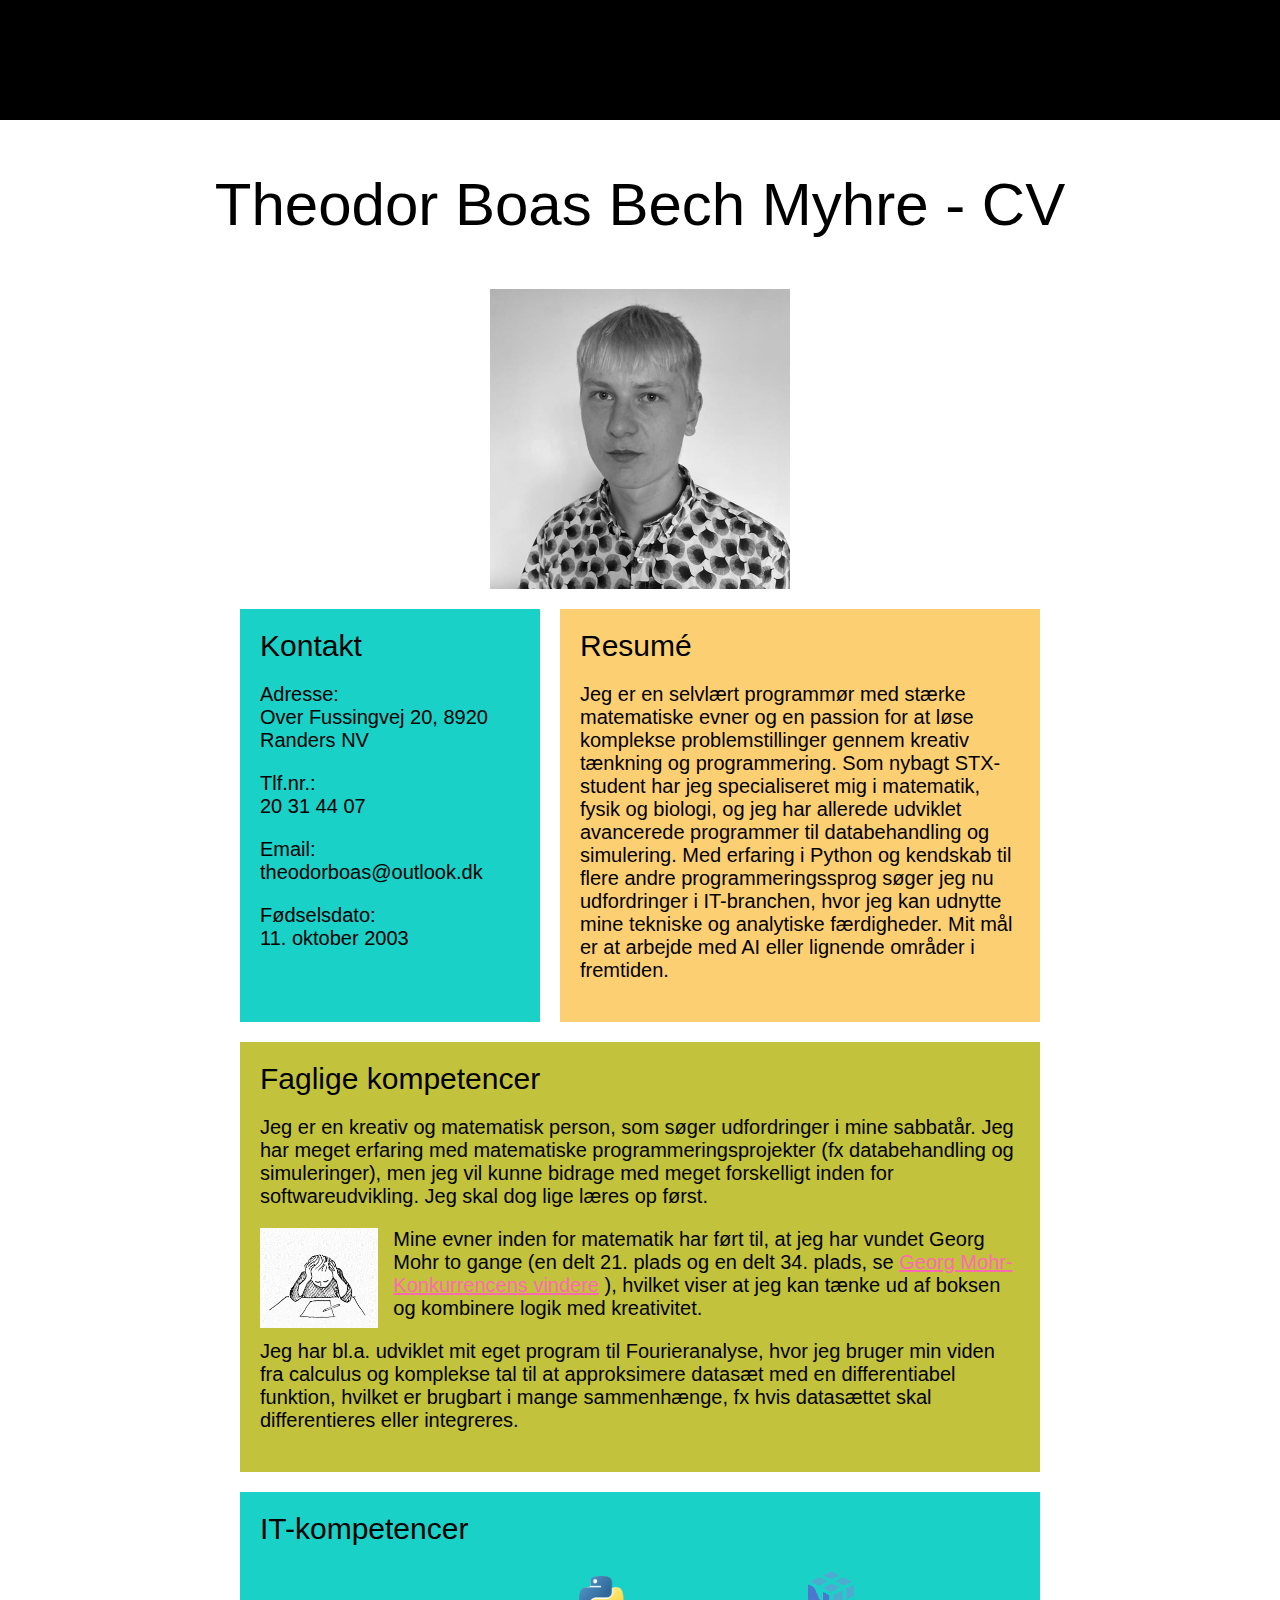
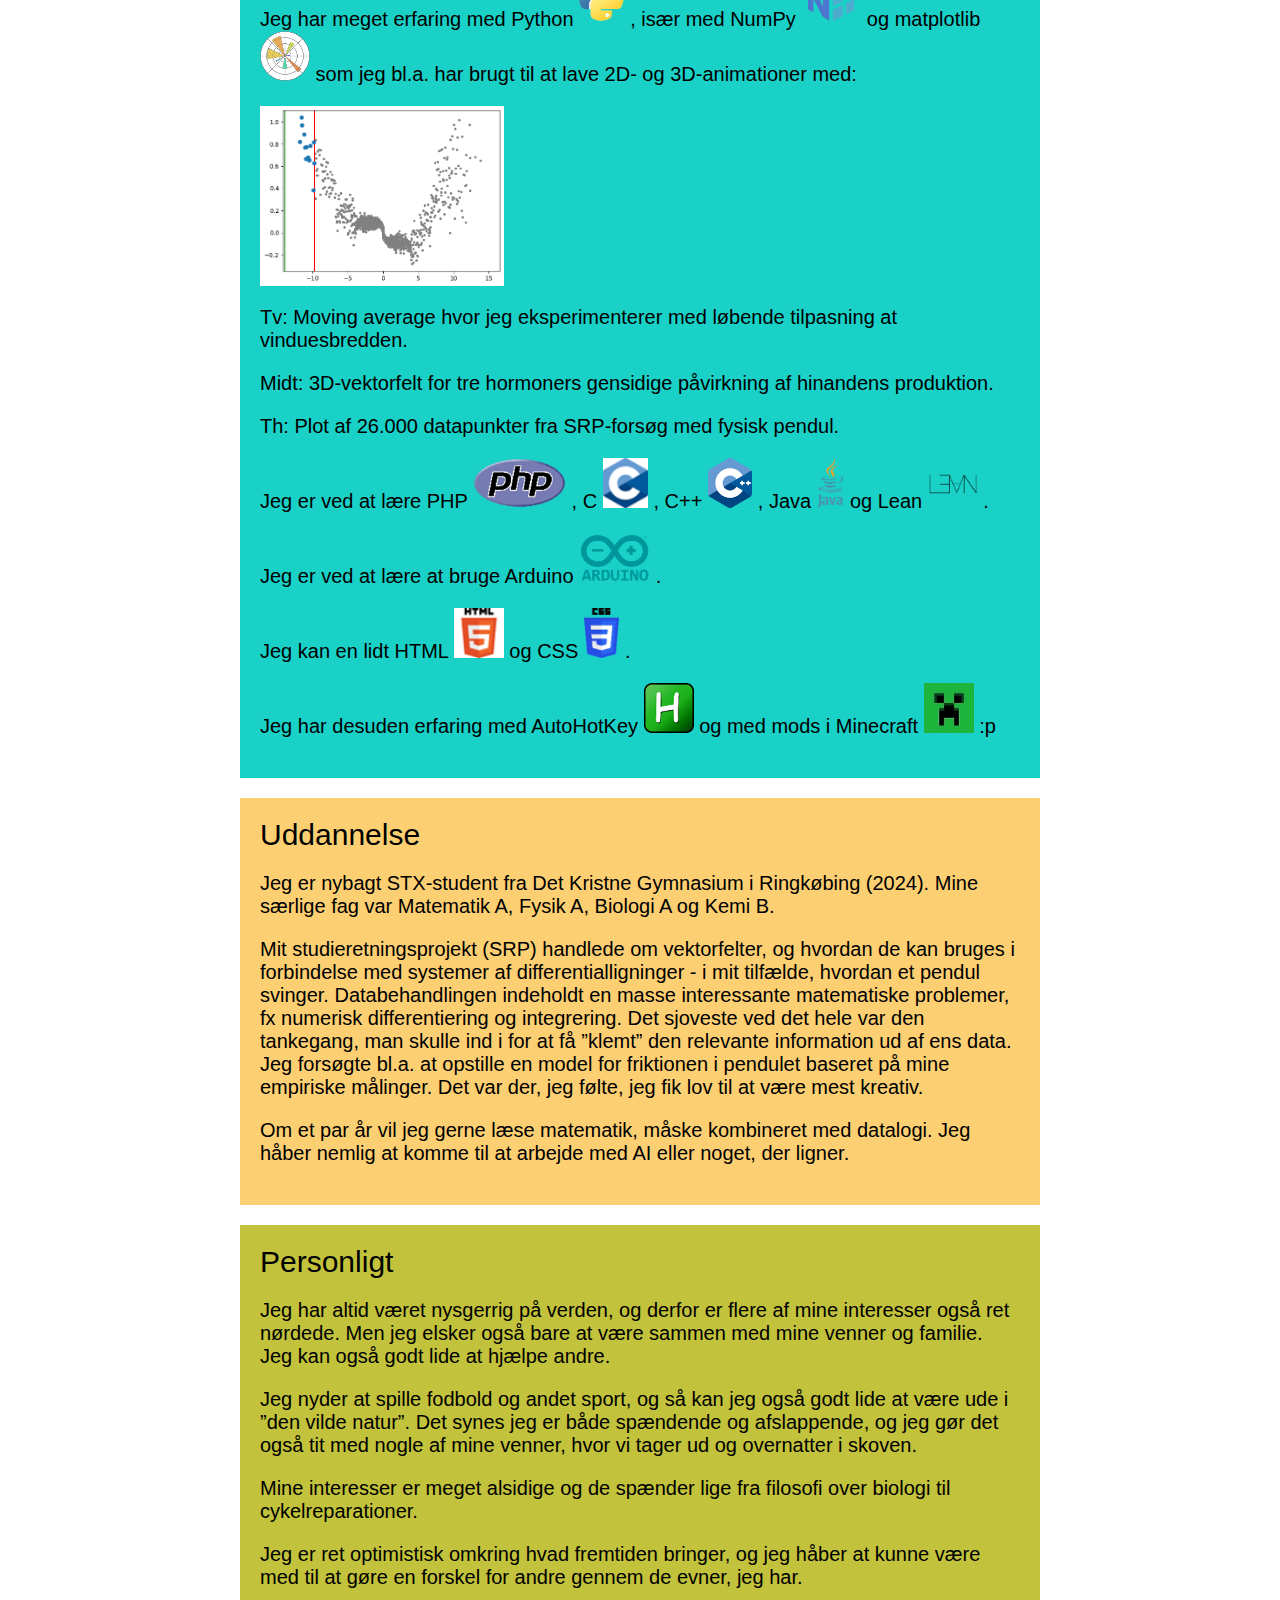
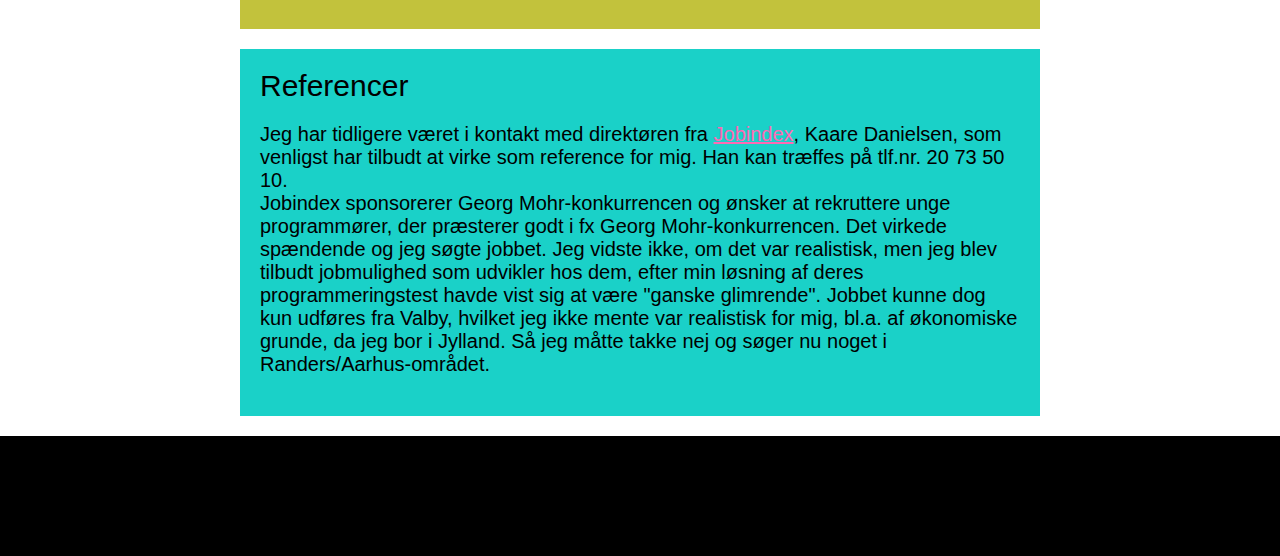
==== index.html @ 80f3df77 "Update index.html" ====
<!DOCTYPE html>
<html>
<head>
    <meta charset="UTF-8">
    <meta name="viewport" content="width=device-width, initial-scale=1.0">
    <title>Boss' hjemmmeside</title>
    <link rel="stylesheet" href="css/reset.css">
    <link rel="stylesheet" href="css/main.css">
</head>

<body>
    <header class="header-main"></header>

    <h1>Theodor Boas Bech Myhre - CV</h1>

    <div class="portraet-container">
        <img class="portraet" src="img/mig.jpg" alt="">
    </div>

    <div class="main-content">
        <div class="left-column">
            <h2>Kontakt</h2>
            <p>Adresse: <br> Over Fussingvej 20, 8920 Randers NV</p>
            <p>Tlf.nr.: <br> 20 31 44 07 </p>
            <p>Email: <br> theodorboas@outlook.dk</p>
            <p>Fødselsdato: <br> 11. oktober 2003</p>
        </div>

        <div class="right-column">
            <h2>Resumé</h2>
            <p>
                Jeg er en selvlært programmør med stærke matematiske evner
                og en passion for at løse komplekse problemstillinger 
                gennem kreativ tænkning og programmering. Som nybagt 
                STX-student har jeg specialiseret mig i matematik, fysik
                og biologi, og jeg har allerede udviklet avancerede
                programmer til databehandling og simulering. Med erfaring
                i Python og kendskab til flere andre programmeringssprog 
                søger jeg nu udfordringer i IT-branchen, hvor jeg kan
                udnytte mine tekniske og analytiske færdigheder. Mit mål 
                er at arbejde med AI eller lignende områder i fremtiden.
            </p>
            <!-- <div class="image"></div>
            <img class="moving-average" src="img/snitkurve ved thetas nul GIF.gif" alt=""> -->
        </div>

    </div>
    
    <div class="faglighed">
        <h2>Faglige kompetencer</h2>
        <p>
            Jeg er en kreativ og matematisk person, som søger udfordringer 
            i mine sabbatår. Jeg har meget erfaring med matematiske 
            programmeringsprojekter (fx databehandling og simuleringer), 
            men jeg vil kunne bidrage med meget forskelligt inden for
            softwareudvikling. Jeg skal dog lige læres op først.
        </p>
        <p>
            <img src="img/georgsmor.png" alt="" style="float: left; margin-right: 15px; width: auto; height: 100px;">
            Mine evner inden for matematik har ført til, at jeg har vundet Georg Mohr 
            to gange (en delt 21. plads og en delt 34. plads, se 
            <a target="_blank" href="https://www.georgmohr.dk/gmvindere/">Georg Mohr-Konkurrencens vindere</a>
            ), hvilket viser at jeg kan tænke ud af boksen og kombinere logik med 
            kreativitet.
        </p>
        <p>Jeg har bl.a. udviklet mit eget program til Fourieranalyse, hvor jeg 
            bruger min viden fra calculus og komplekse tal til at approksimere datasæt 
            med en differentiabel funktion, hvilket er brugbart i mange sammenhænge, 
            fx hvis datasættet skal differentieres eller integreres.
        </p>
    </div>
    
    <div class="IT">
        <h2>IT-kompetencer</h2>
        <p>
            Jeg har meget erfaring med Python
            <img src="img/python.png" alt="" style="height: 50px;">
            , især med NumPy
            <img src="img/numpy.png" alt="" style="height: 60px;">
            og matplotlib 
            <img src="img/matplotlib.png" alt="" style="height: 50px;">
            som jeg bl.a. har brugt til at lave 2D- og 3D-animationer med:
        </p>
        <div class="animations">
            <img class="moving-average" src="img/snitkurve ved thetas nul GIF.gif" alt="" style="height: 180px;">
            <img class="vektorfelt" src="img/vektorfelt.gif" alt="" style="height: 180px;">
            <img class="datapunkterSRP" src="img/datapunkterSRP.gif" alt="" style="height: 180px;">
        </div>
        <p>Tv: Moving average hvor jeg eksperimenterer med løbende tilpasning at vinduesbredden.</p>
        <p>Midt: 3D-vektorfelt for tre hormoners gensidige påvirkning af hinandens produktion.</p>
        <p>Th: Plot af 26.000 datapunkter fra SRP-forsøg med fysisk pendul.</p>

        <p>
            Jeg er ved at lære PHP 
            <img src="img/php.png" alt="" style="height: 50px;">
            , C  
            <img src="img/c.png" alt="" style="height: 50px;">
            , C++ 
            <img src="img/c++.png" alt="" style="height: 50px;">
            , Java  
            <img src="img/java.png" alt="" style="height: 50px;">
            og Lean 
            <img src="img/lean.png" alt="" style="height: 50px;">
            .
        </p>
        <p>
            Jeg er ved at lære at bruge Arduino  
            <img src="img/arduino.png" alt="" style="height: 50px;">
            .
        </p>
        <p>
            Jeg kan en lidt HTML 
            <img src="img/html5.png" alt="" style="height: 50px;">
            og CSS 
            <img src="img/css-img.png" alt="" style="height: 50px;">
            .
        </p>
        <p>
            Jeg har desuden erfaring med AutoHotKey   
            <img src="img/autohotkey.png" alt="" style="height: 50px;">
            og med mods i Minecraft 
            <img src="img/minecraft.jpg" alt="" style="height: 50px;">
            :p  
        </p>
    </div>

    <div class="uddannelse">
        <h2>Uddannelse</h2>
        <p>
            Jeg er nybagt STX-student fra Det Kristne Gymnasium i Ringkøbing (2024). Mine særlige fag var Matematik A, Fysik A, Biologi A og Kemi B.
        </p>
        <p>
            Mit studieretningsprojekt (SRP) handlede om vektorfelter,
            og hvordan de kan bruges i forbindelse med systemer af 
            differentialligninger - i mit tilfælde, hvordan et 
            pendul svinger. Databehandlingen indeholdt en masse 
            interessante matematiske problemer, fx numerisk
            differentiering og integrering. Det sjoveste ved det hele
            var den tankegang, man skulle ind i for at få ”klemt” den
            relevante information ud af ens data. Jeg forsøgte bl.a. 
            at opstille en model for friktionen i pendulet baseret på
            mine empiriske målinger. Det var der, jeg følte, jeg fik 
            lov til at være mest kreativ.
        </p>
        <p>
            Om et par år vil jeg gerne læse matematik, måske 
            kombineret med datalogi. Jeg håber nemlig at komme 
            til at arbejde med AI eller noget, der ligner.            
        </p>
    </div>

    <div class="personligt">
        <h2>Personligt</h2>
        <p>
            Jeg har altid været nysgerrig på verden, og derfor er flere af mine 
            interesser også ret nørdede. Men jeg elsker også bare at være sammen 
            med mine venner og familie. Jeg kan også godt lide at hjælpe andre.
        </p>
        <p>
            Jeg nyder at spille fodbold og andet sport, og så kan 
            jeg også godt lide at være ude i ”den vilde natur”. Det 
            synes jeg er både spændende og afslappende, og jeg gør det også tit 
            med nogle af mine venner, hvor vi tager ud og overnatter i skoven.
        </p>
        <p>
            Mine interesser er meget alsidige og de spænder lige fra filosofi over 
            biologi til cykelreparationer.
        </p>
        <p>
            Jeg er ret optimistisk omkring hvad fremtiden bringer, og jeg håber 
            at kunne være med til at gøre en forskel for andre gennem de evner, jeg har.
        </p>
    </div>

    <div class="referencer">
    <h2>Referencer</h2>
    <p>
        Jeg har tidligere været i kontakt med
        direktøren fra
        <a target="_blank" href="https://www.jobindex.dk/">Jobindex</a>,
        Kaare Danielsen, som venligst har tilbudt
        at virke som reference for mig. Han kan 
        træffes på tlf.nr. 20 73 50 10.
        <br>
        Jobindex sponsorerer Georg Mohr-konkurrencen
        og ønsker at rekruttere unge programmører,
        der præsterer godt i fx Georg Mohr-konkurrencen. 
        Det virkede spændende og jeg søgte jobbet. 
        Jeg vidste ikke, om det var realistisk, men jeg
        blev tilbudt jobmulighed som udvikler hos dem,
        efter min løsning af deres programmeringstest
        havde vist sig at være "ganske glimrende".
        Jobbet kunne dog kun udføres fra Valby, hvilket
        jeg ikke mente var realistisk for mig, bl.a. af
        økonomiske grunde, da jeg bor i Jylland.
        Så jeg måtte takke nej og søger nu noget i 
        Randers/Aarhus-området.
    </p>


</div>
    
<div class="footer">Footer content</div>
    
</body>
</html>
---- css/main.css ----
@media (max-width: 768px) {
    .main-content {
        flex-direction: column;
        margin: 20px;
    }

    .left-column, .right-column {
        max-width: 100%;
    }

    .image-container {
        margin: 0 auto 20px;
    }
}

h1 {
    font-size: 60px;
    font-family: Arial, Helvetica, sans-serif;
    /* margin-left: 20px; */
    margin-top: 50px;
    margin-bottom: 50px;
    text-align: center;
}

h2 {
    font-size: 30px;
    font-family: Arial, Helvetica, sans-serif;
    margin-bottom: 20px;
}

p {
    font-size: 20px;
    font-family: Arial, Helvetica, sans-serif;
    margin-bottom: 20px;
}

a {
    color: hotpink;
    text-decoration: underline;
    cursor: crosshair;
  }

.header-main {
    width: 100%;
    height: 120px;
    background-color: black;
    display: flex;
    flex-direction: row;
    flex-wrap: wrap;
    justify-content: space-between; /*space-evenly, flex-start, center*/
    align-content: normal; /*flex-end, stretch*/
    align-items: flex-end;
    /* gap: 50px 40px; */
}

.header-main div {
    height: 30px;
}

.header-main .div-1 {
    /* width: 400px; */
    background-color:blue;
    order: 1;
    /* flex-shrink: 1; */
    flex: 1 0 100px;
    align-self: flex-start;
    /* flex-basis: 500px; */
    /* flex-grow: 1; */
}
.header-main .div-2 {
    /* width: 200px; */
    background-color:rgb(8, 182, 60);
    order: 2;
    flex: 1 0 100px;
    /* flex-basis: 100px; */
    /* flex-shrink: 1; */
    /* flex-grow: 1; */
    /* flex-basis: auto; */
    /* padding: 10px; */
    /* flex-grow: 2; */
}

.header-main .div-3 {
    /* width: 100px; */
    order: 3;
    background-color:rgb(231, 143, 28);
    flex: 0 0 100px;
    /* flex-basis: 100px; */
    /* flex-grow: 2; */
}

.portraet-container {
    display: flex;
    justify-content: center;
    margin-bottom: 20px;
}

.portraet {
    width: 300px;
    /* margin-left: 100px; */
    /* margin-bottom: 20px; */
    filter: grayscale(100%);
    transition: filter 0.3s ease; /* Smooth transition */
    
}

.portraet:hover {
    filter: grayscale(0%);
}

.main-content {
    display: flex;
    justify-content: space-between;
    gap: 20px;
    max-width: 800px;
    margin: 20px auto;
}

.left-column, .right-column {
    flex: 1;
    padding: 20px;
}

.left-column {
    max-width: 300px;
    background-color: rgb(26, 209, 200);
}

.right-column {
    max-width: 800px;
    background-color: #fdcf73;

}

.faglighed {
    max-width: 800px;
    margin: 20px auto;
    padding: 20px;
    background-color: rgb(194, 194, 60);
}


.IT {
    max-width: 800px;
    margin: 20px auto;
    padding: 20px;
    background-color: rgb(26, 209, 200);   
}

.IT .animations {
    display: flex;
    justify-content: space-between;
    margin-bottom: 20px;
    /* align-items: stretch; */
    /* gap: 20px; */
    /* max-width: 800px; */
    /* margin: 20px auto; */
}

.uddannelse {
    max-width: 800px;
    margin: 20px auto;
    padding: 20px;
    background-color: #fdcf73;
}

.personligt {
    max-width: 800px;
    margin: 20px auto;
    padding: 20px;
    background-color: rgb(194, 194, 60);
}


.referencer {
    max-width: 800px;
    margin: 20px auto;
    padding: 20px;
    background-color: rgb(26, 209, 200);
}

.footer { 
    height: 120px;
    background-color: black;
    bottom: 0; 
    left: 0; 
    z-index: 10;
}


.image {
    width: 300px;
    height: 1000px;
    background-image: url(../img/forside.png);
    background-size: cover;
    background-repeat: repeat-x;
    border: blue solid 10px;
    background-position: center;
    margin-bottom: 100px;
    margin-left: 150px;
}   





#se-her {
    color: orangered;
}

#scroll-down-to-this {
    color: rgb(66, 66, 66);
}

body div .abe {
    color: green;
    font-size: 40px;
    font-family: Arial, Helvetica, sans-serif;
    font-weight: 100;
    font-style: italic;
    text-align: left;
    text-decoration: underline;
    text-transform: none;
    line-height: 60px;
    word-spacing: 10px;
    width: 800px;
    height: 500px;
    background-color: rgb(188, 190, 30);
    float: left;
}

.test-div {
    width: 250px;
    height: 200px;
    background-color: blueviolet;
    margin-top: 200px;
    z-index: 28;
    border: blue solid 10px;
    cursor:progress;
    display:table;
}
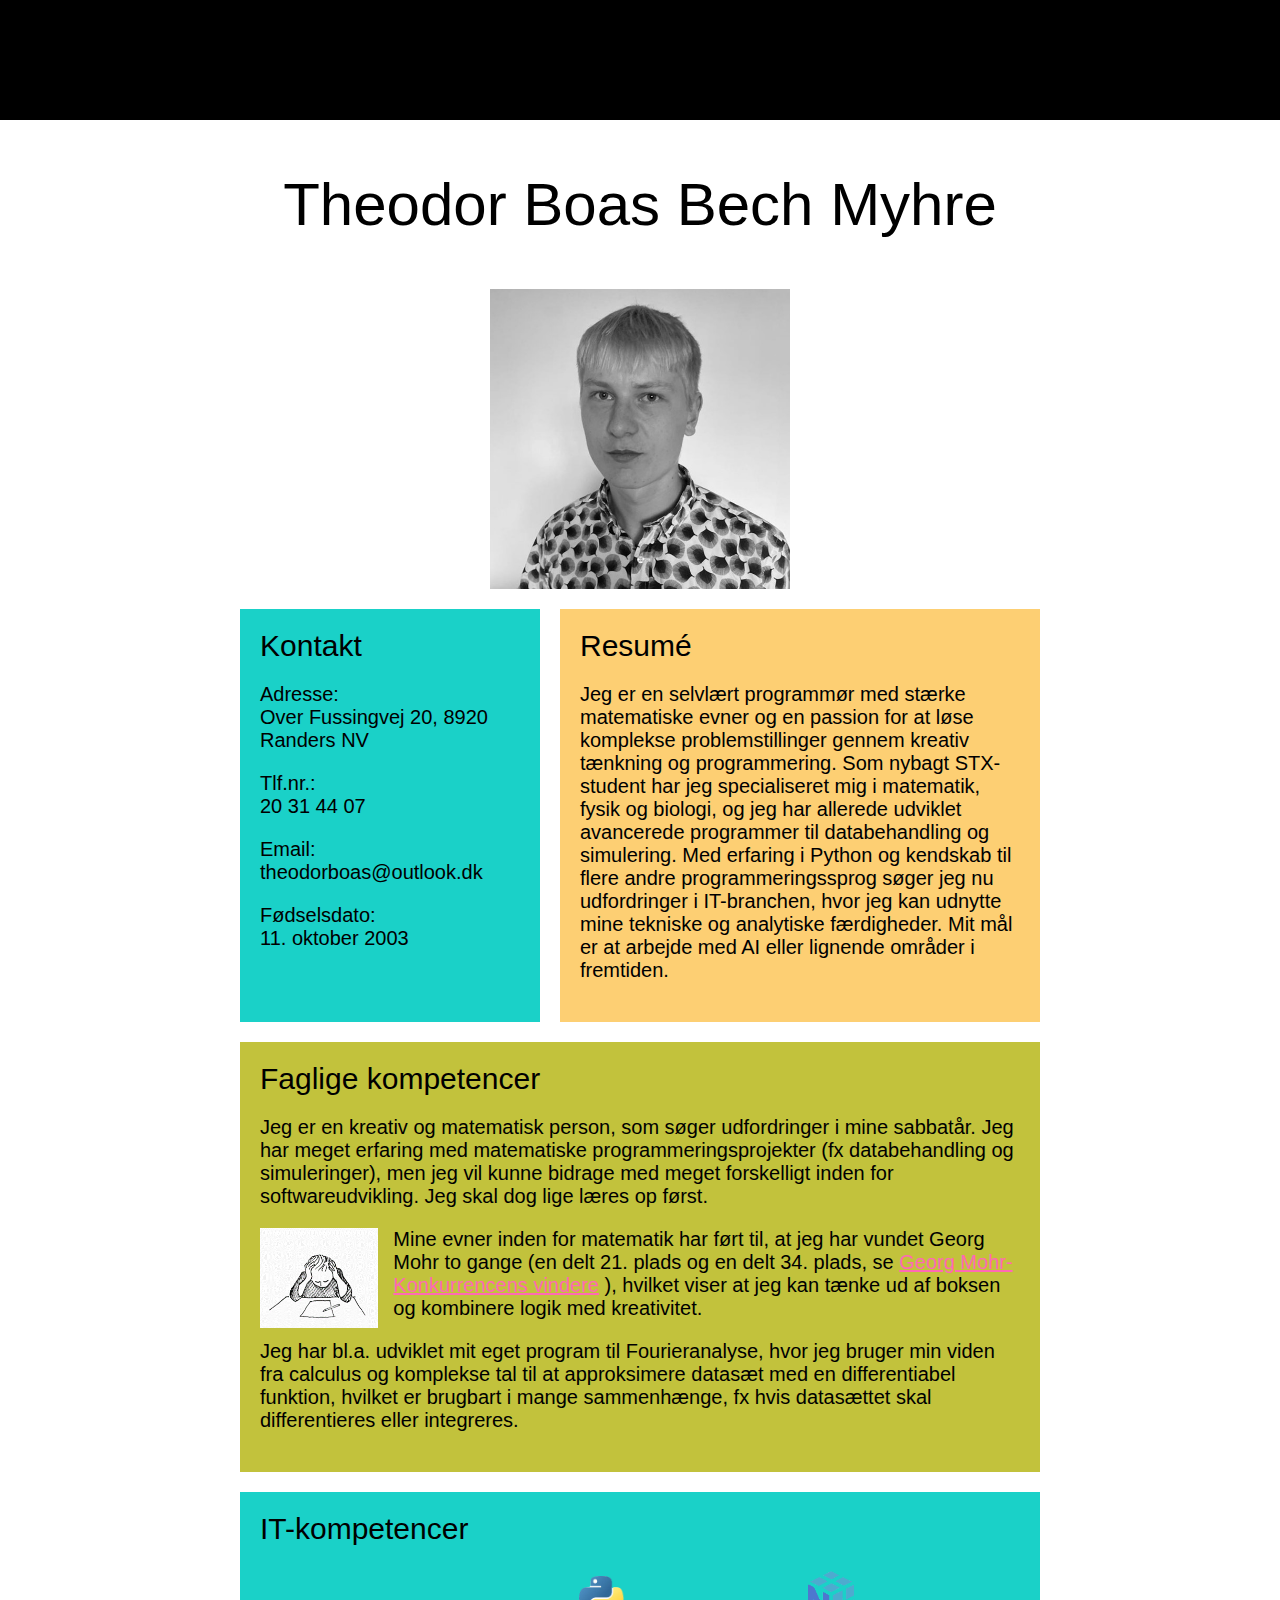
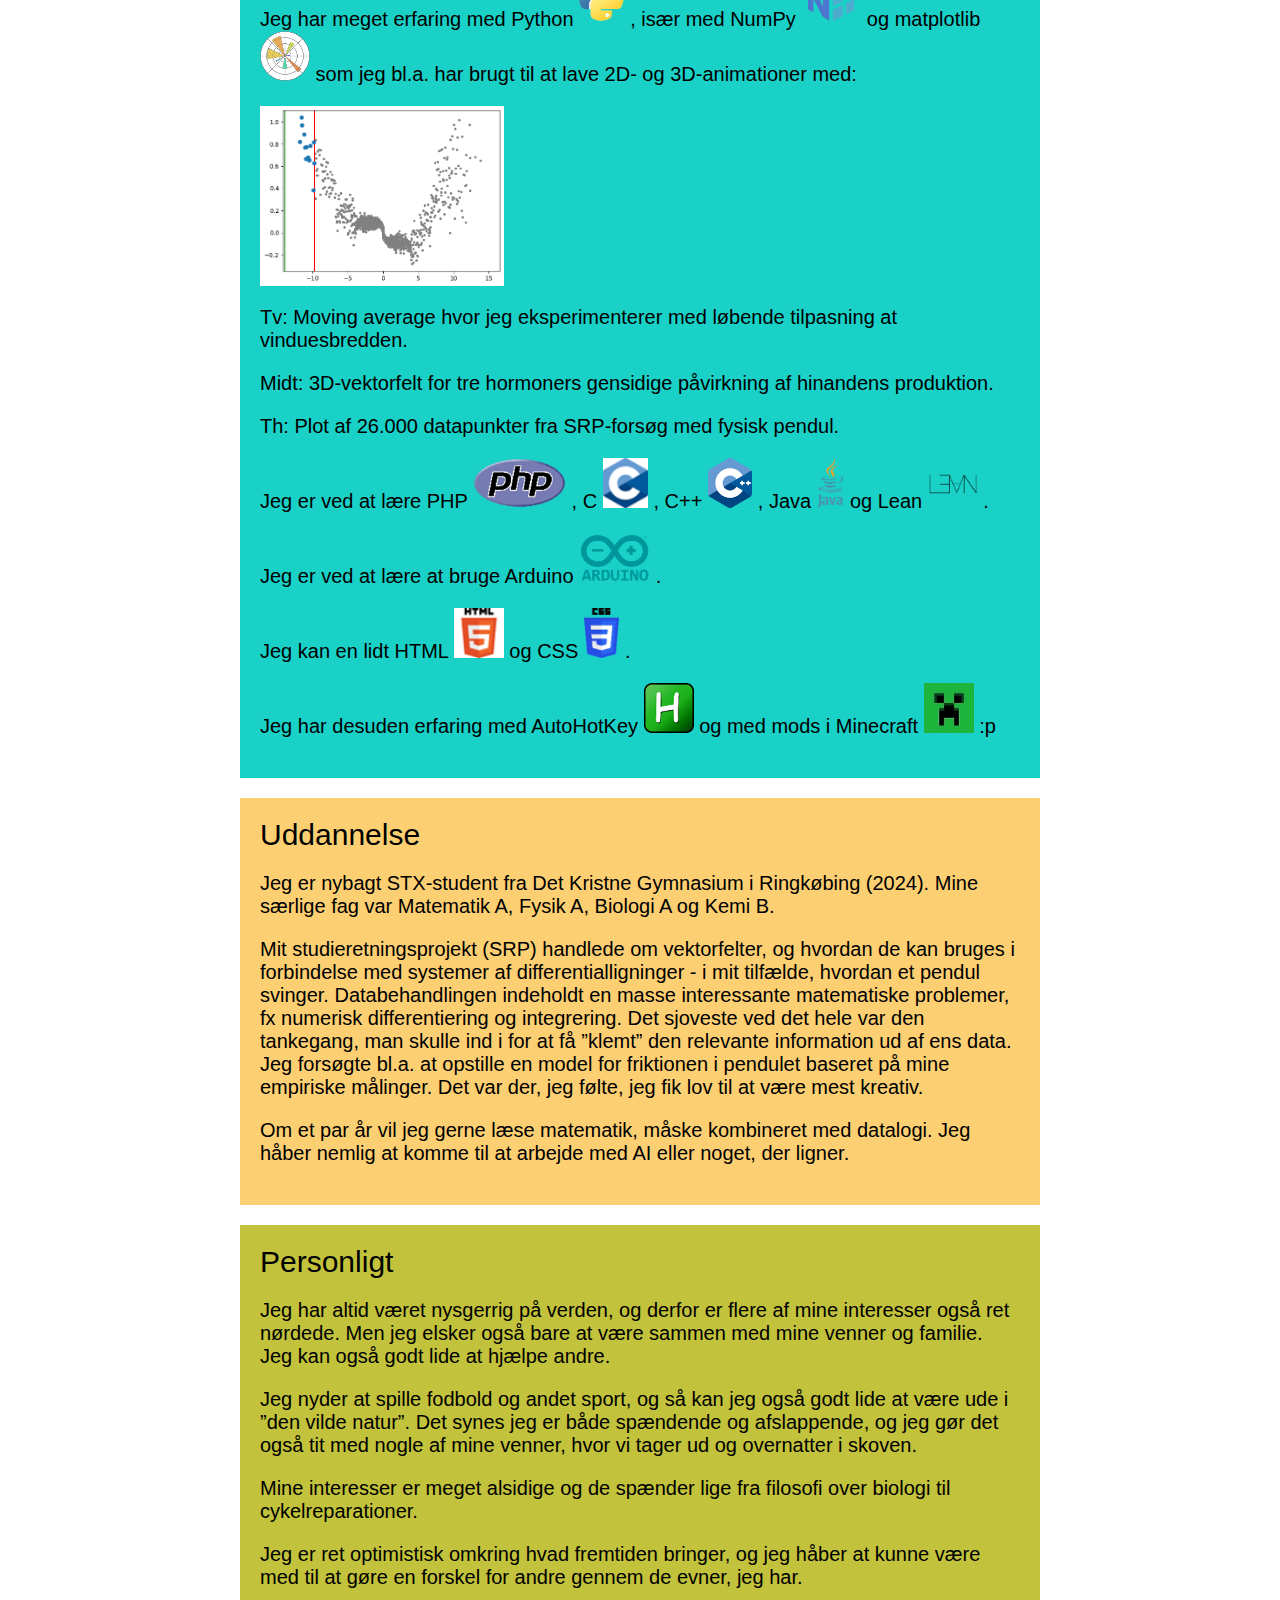
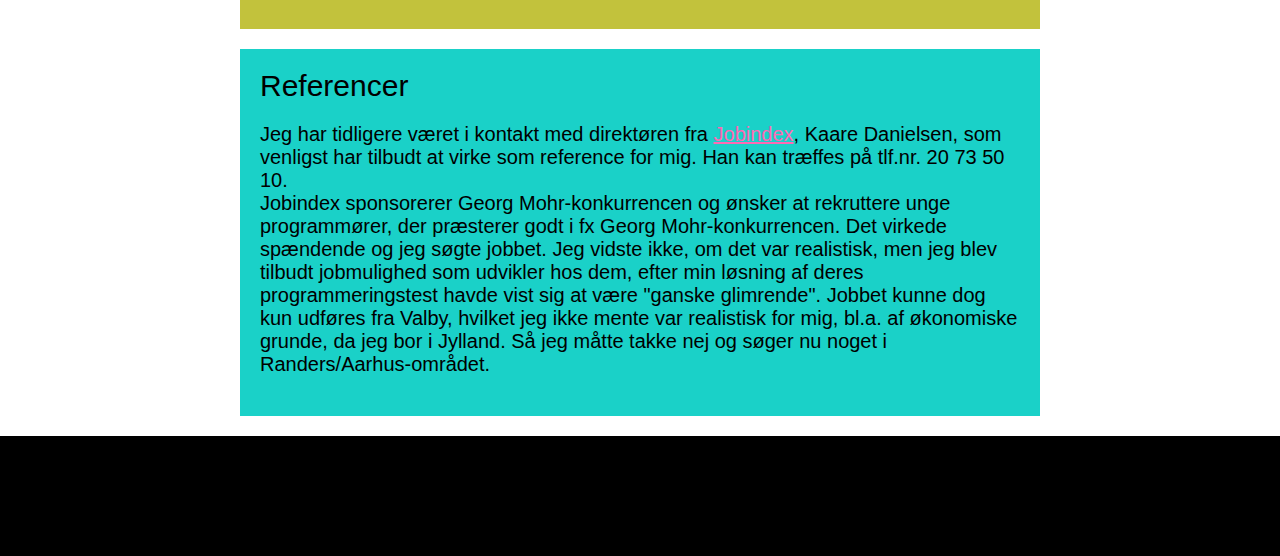
==== commit 3353f8df: "Update index.html" ====
--- a/index.html
+++ b/index.html
@@ -11,7 +11,7 @@
 <body>
     <header class="header-main"></header>
 
-    <h1>Theodor Boas Bech Myhre - CV</h1>
+    <h1>Theodor Boas Bech Myhre</h1>
 
     <div class="portraet-container">
         <img class="portraet" src="img/mig.jpg" alt="">
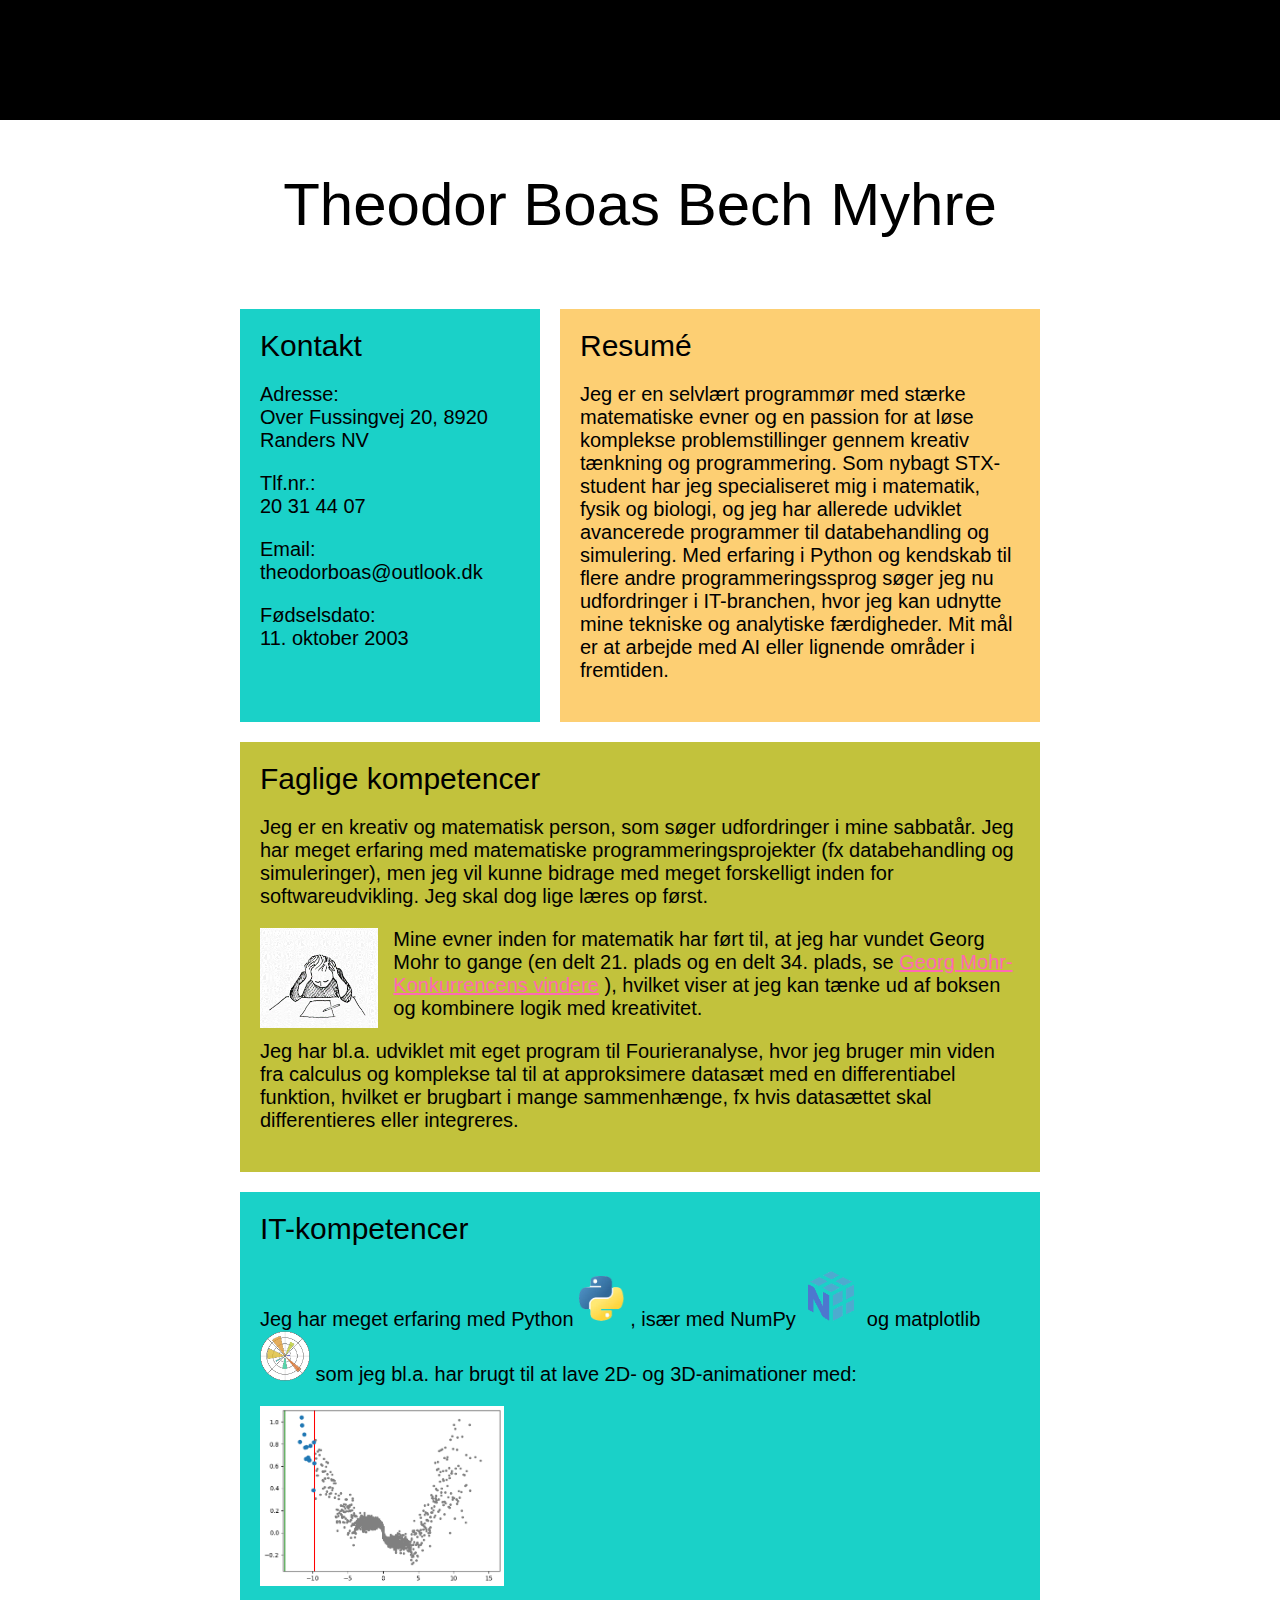
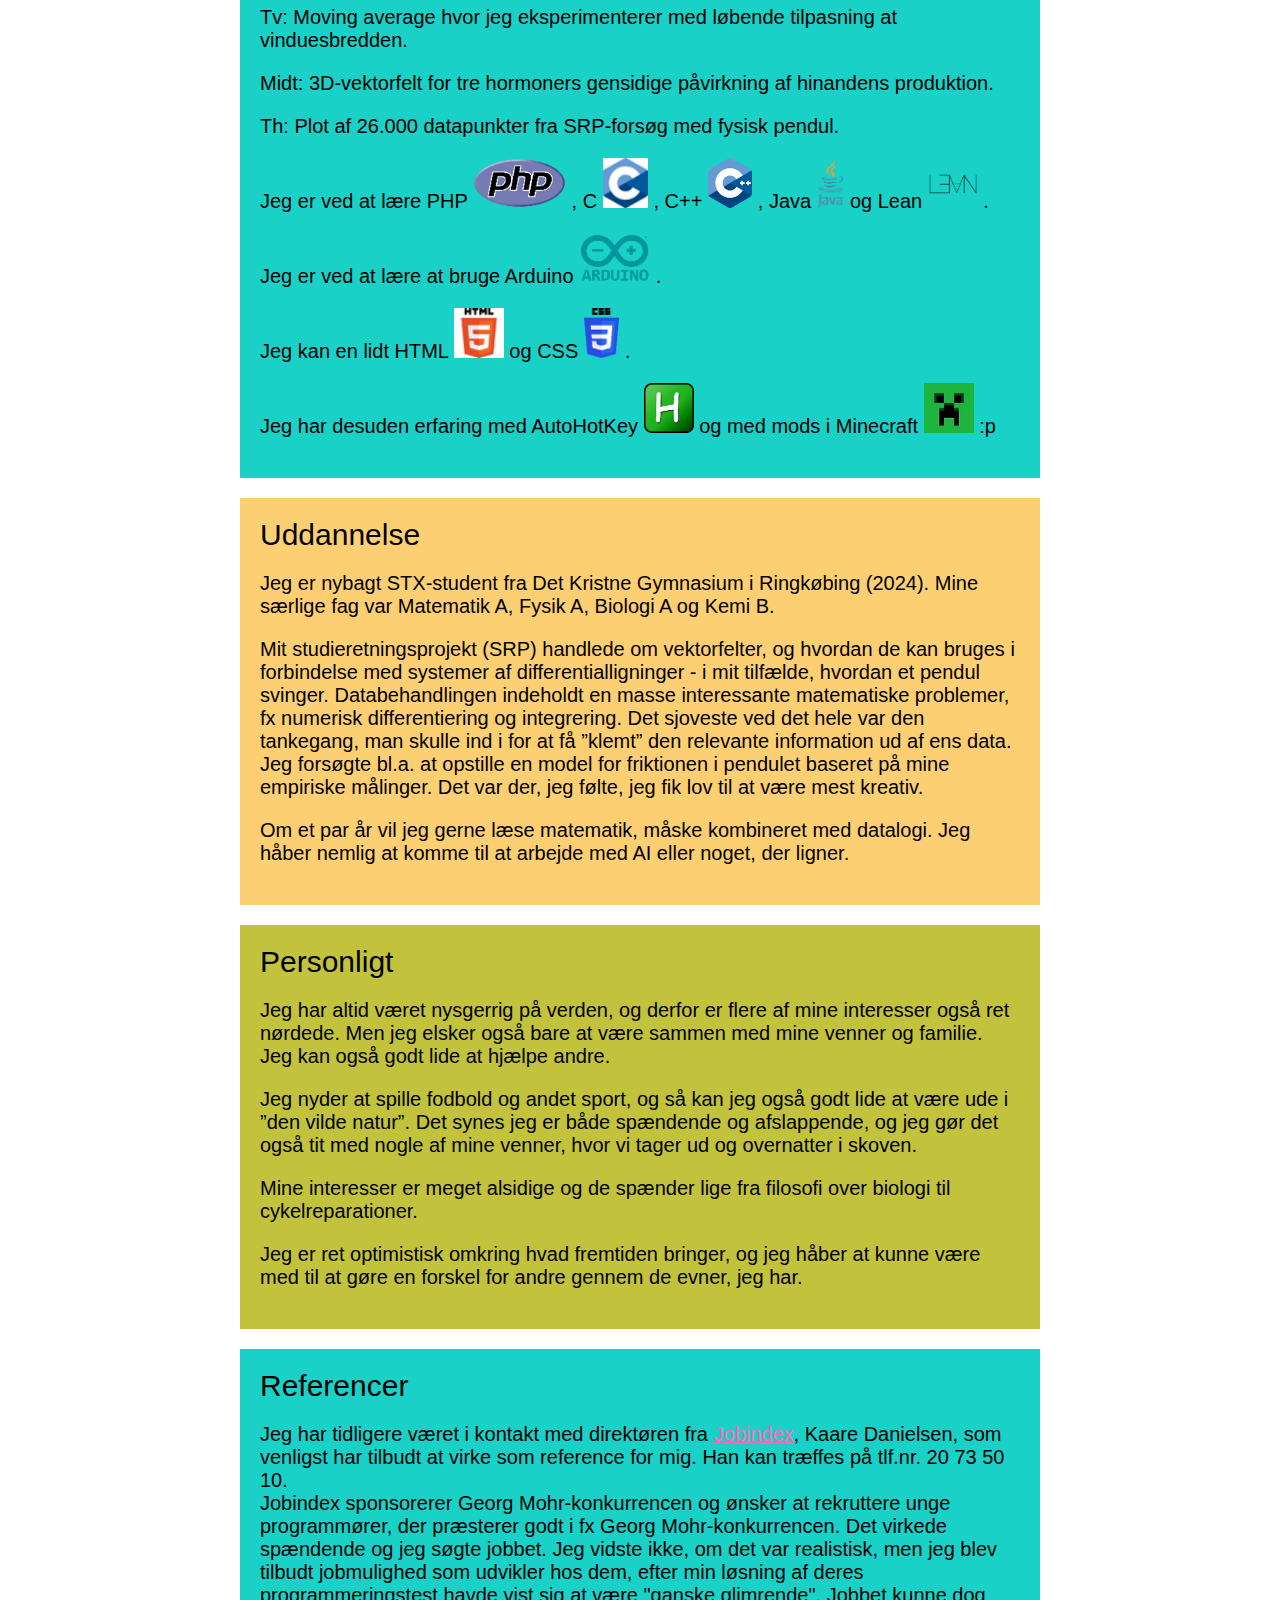
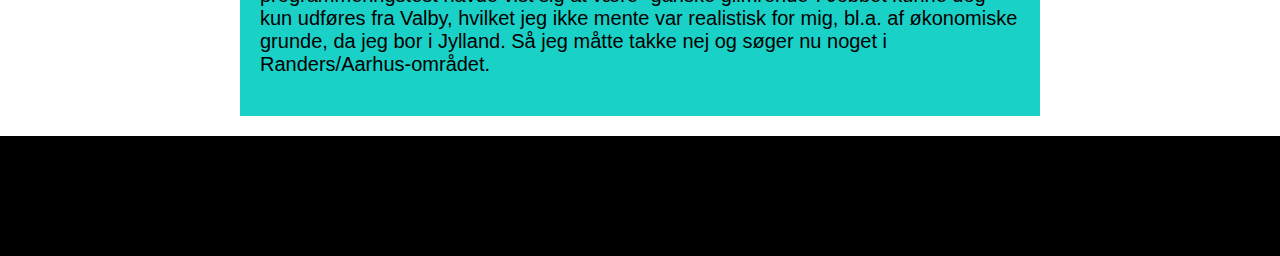
==== commit 1d90b70c: "Update index.html" ====
--- a/index.html
+++ b/index.html
@@ -14,7 +14,7 @@
     <h1>Theodor Boas Bech Myhre</h1>
 
     <div class="portraet-container">
-        <img class="portraet" src="img/mig.jpg" alt="">
+        <img class="portraet" src="img/mig-igen.jpg" alt="">
     </div>
 
     <div class="main-content">
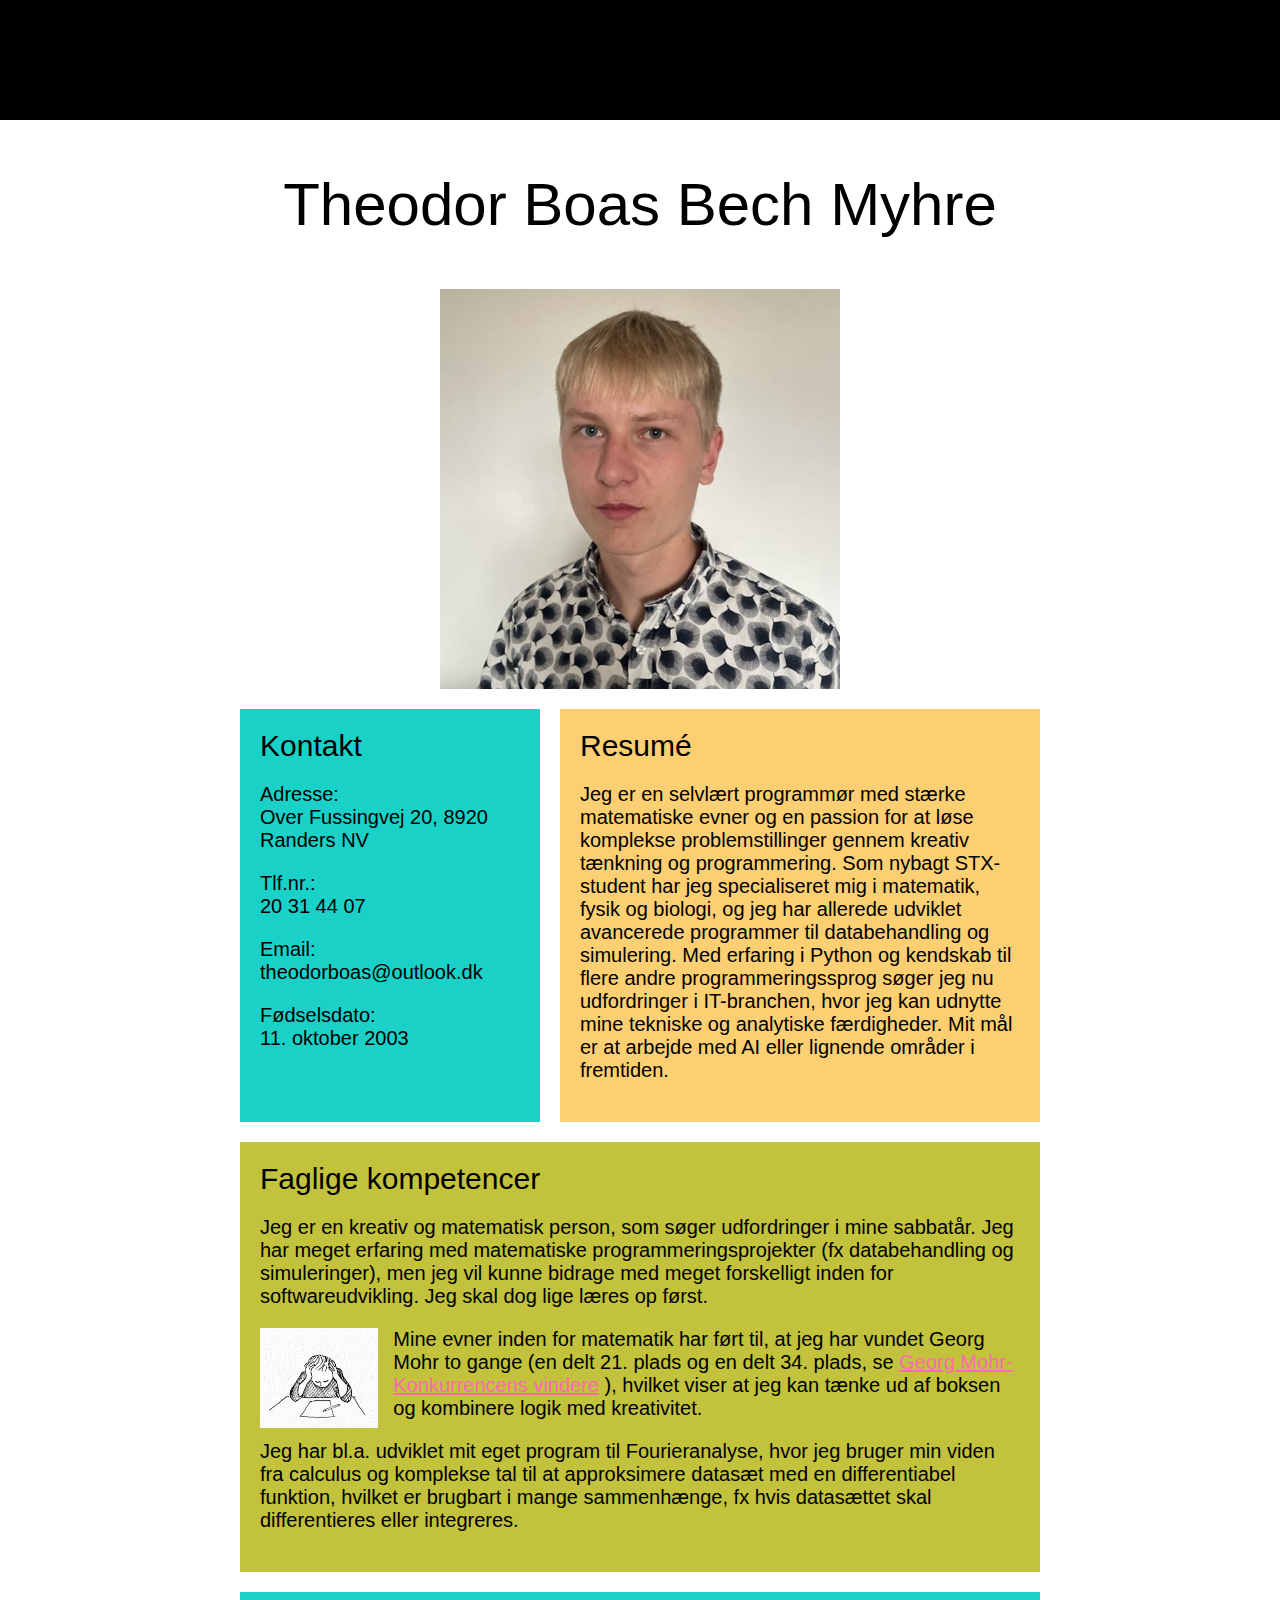
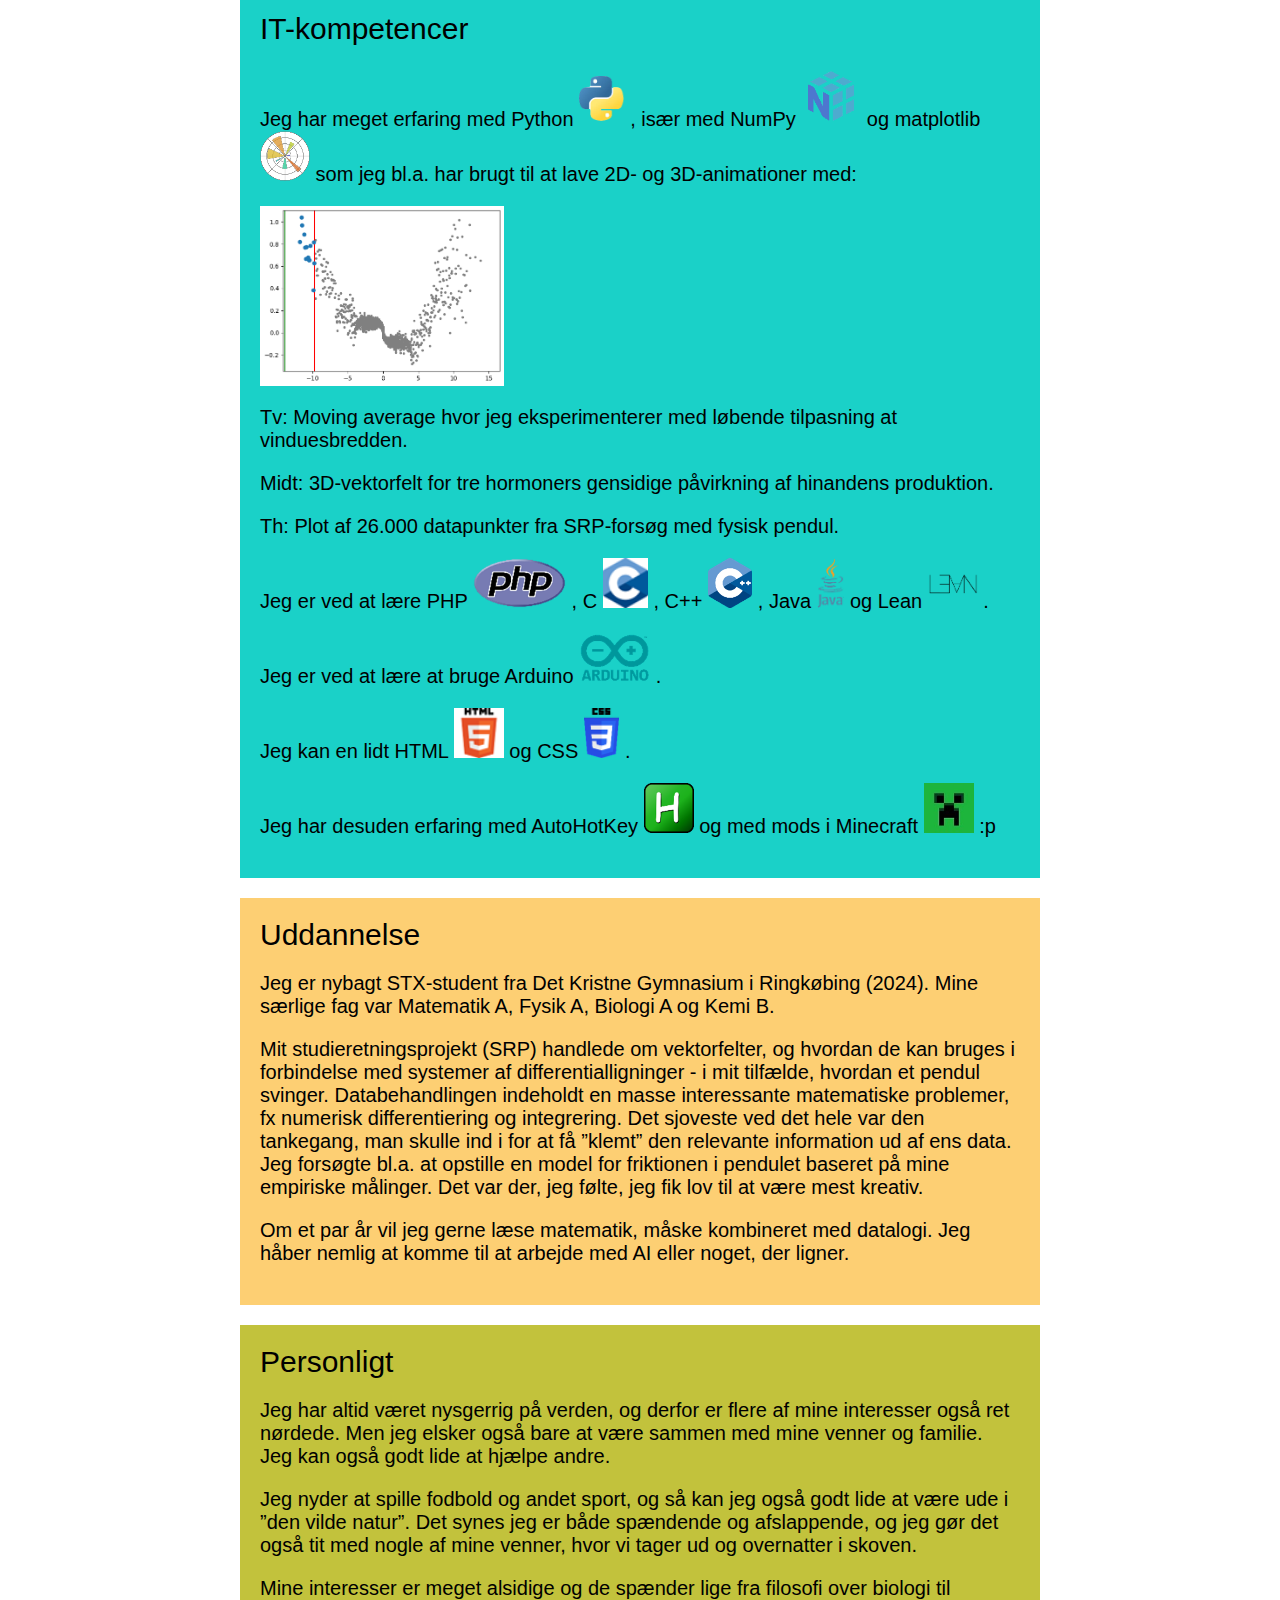
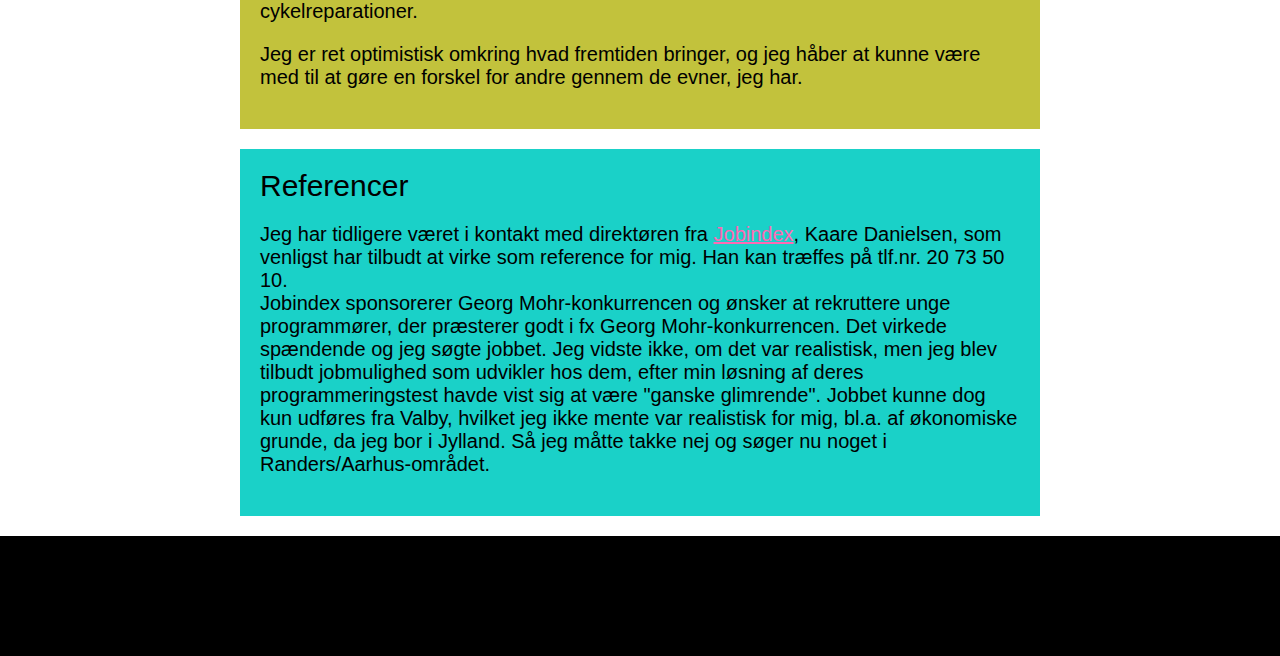
==== commit 32947470: "Update index.html" ====
--- a/index.html
+++ b/index.html
@@ -14,7 +14,7 @@
     <h1>Theodor Boas Bech Myhre</h1>
 
     <div class="portraet-container">
-        <img class="portraet" src="img/mig-igen.jpg" alt="">
+        <img class="portraet" src="img/mig.jpg" alt="">
     </div>
 
     <div class="main-content">
--- a/css/main.css
+++ b/css/main.css
@@ -96,16 +96,10 @@
 }
 
 .portraet {
-    width: 300px;
+    width: 400px;
     /* margin-left: 100px; */
     /* margin-bottom: 20px; */
-    filter: grayscale(100%);
-    transition: filter 0.3s ease; /* Smooth transition */
     
-}
-
-.portraet:hover {
-    filter: grayscale(0%);
 }
 
 .main-content {
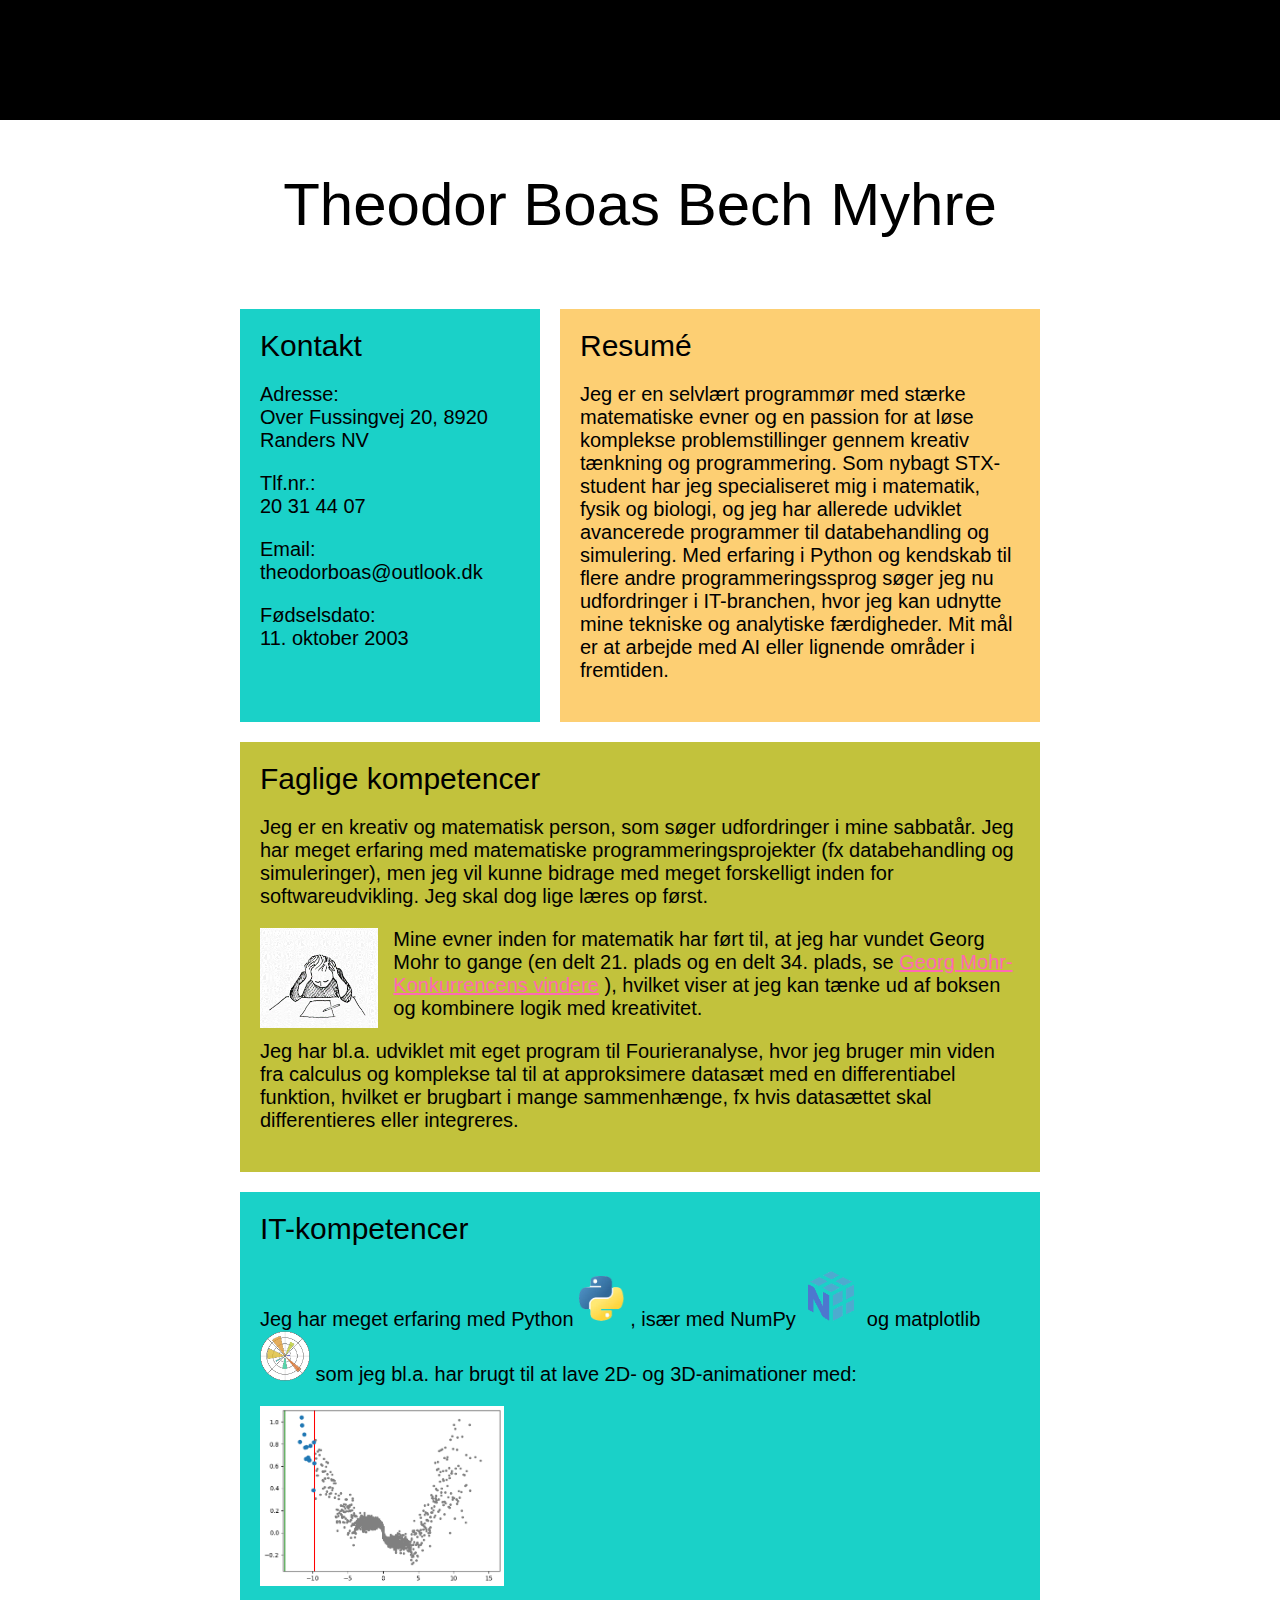
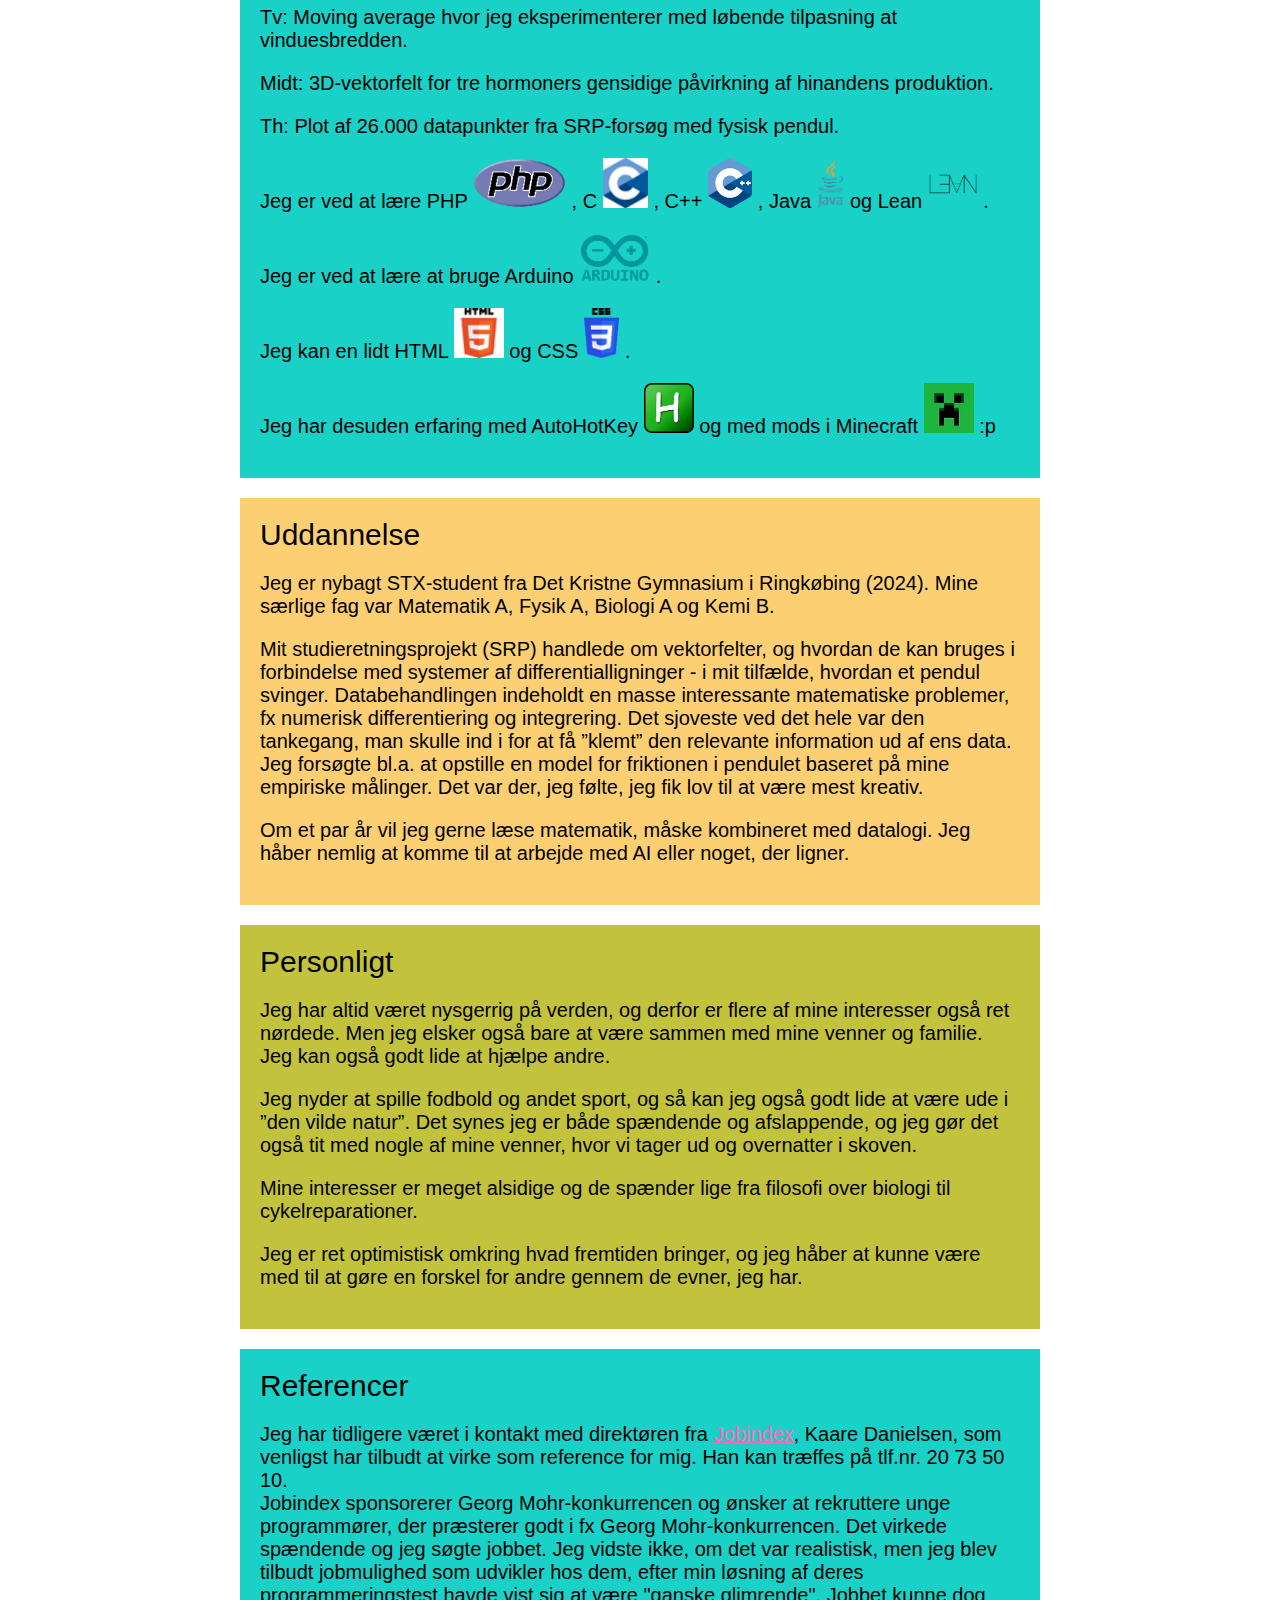
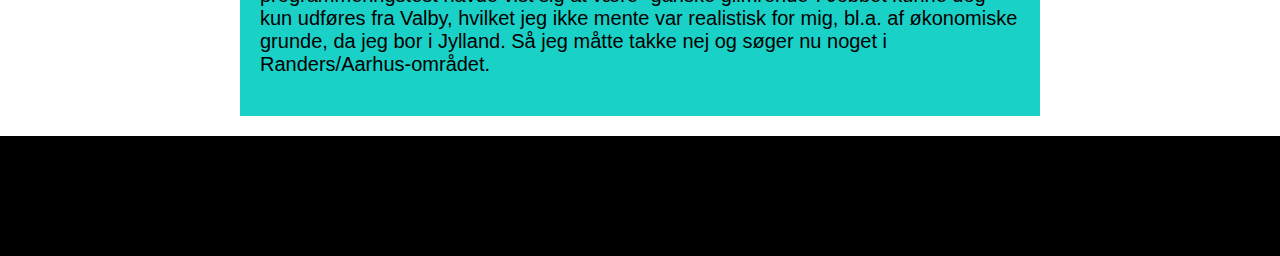
==== commit d310cb3d: "Update index.html" ====
--- a/index.html
+++ b/index.html
@@ -14,7 +14,7 @@
     <h1>Theodor Boas Bech Myhre</h1>
 
     <div class="portraet-container">
-        <img class="portraet" src="img/mig.jpg" alt="">
+        <img class="portraet" src="img/mig-igen.jpg" alt="">
     </div>
 
     <div class="main-content">
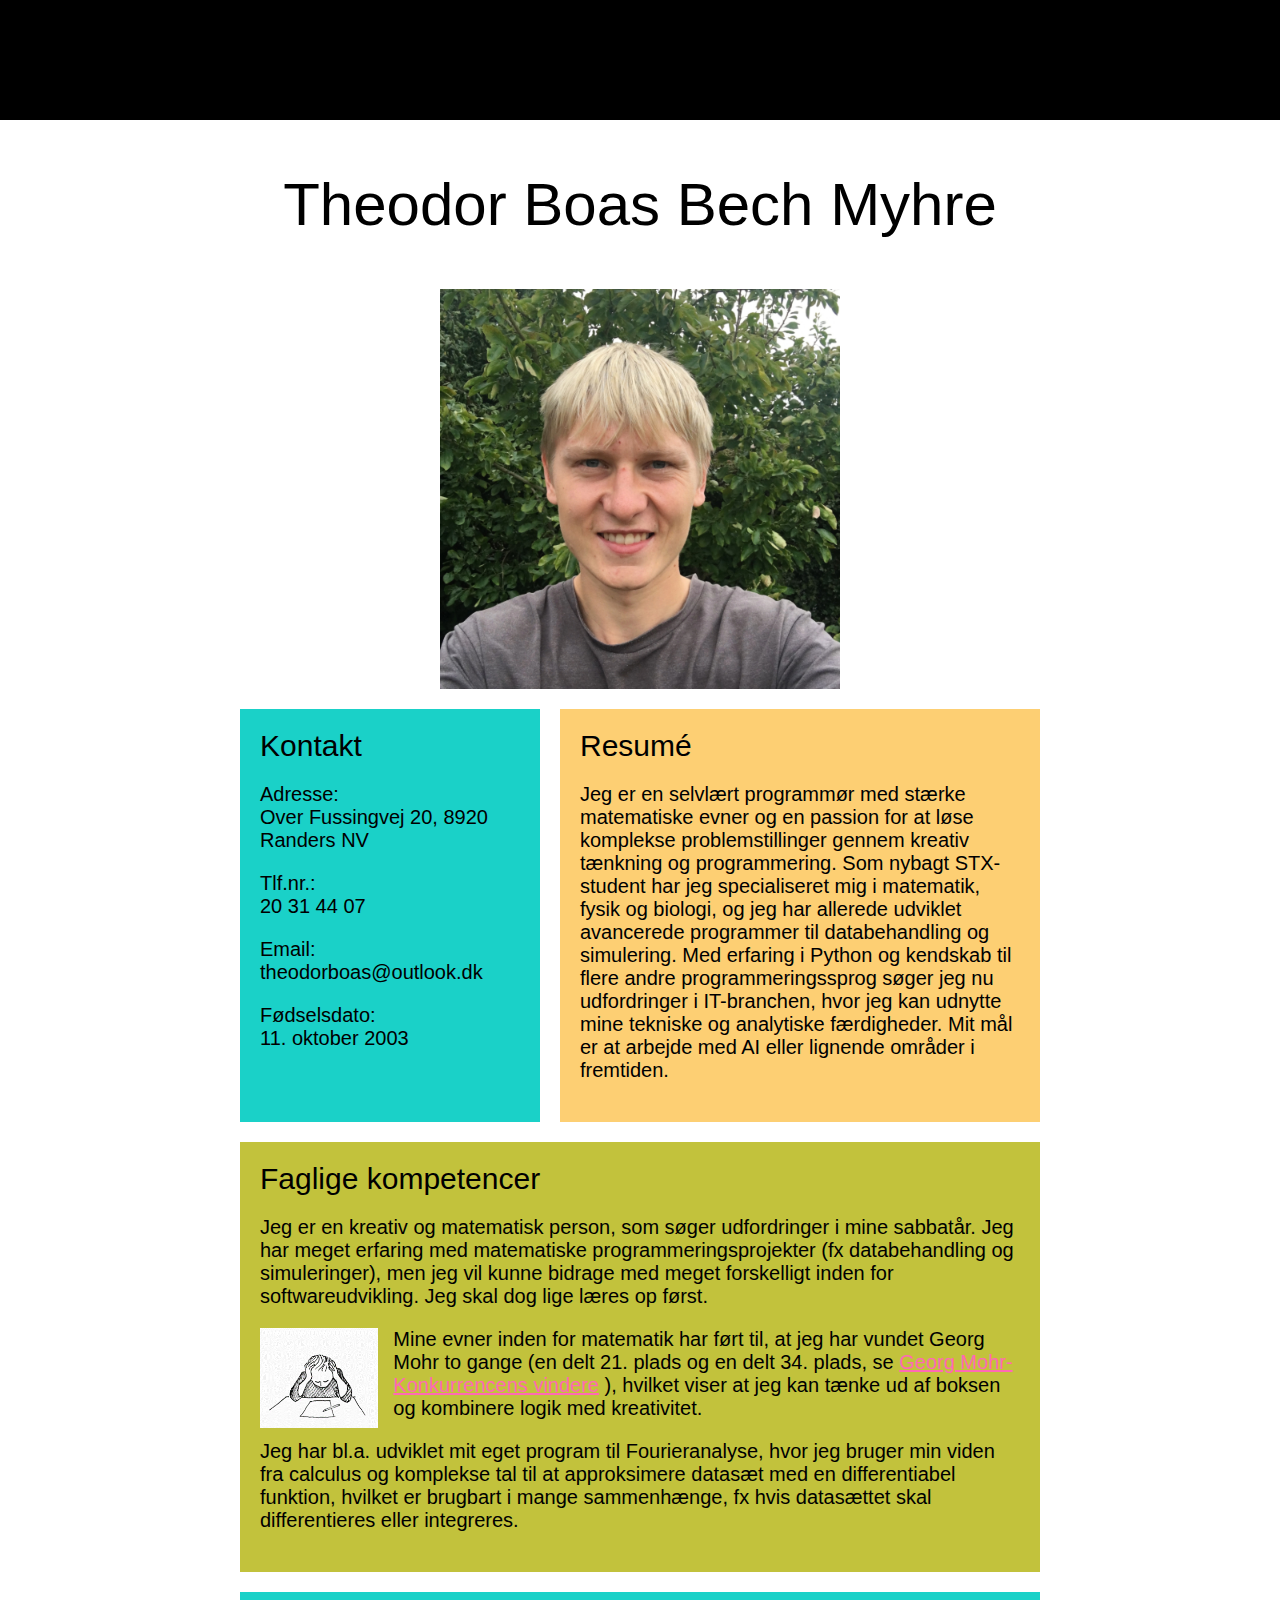
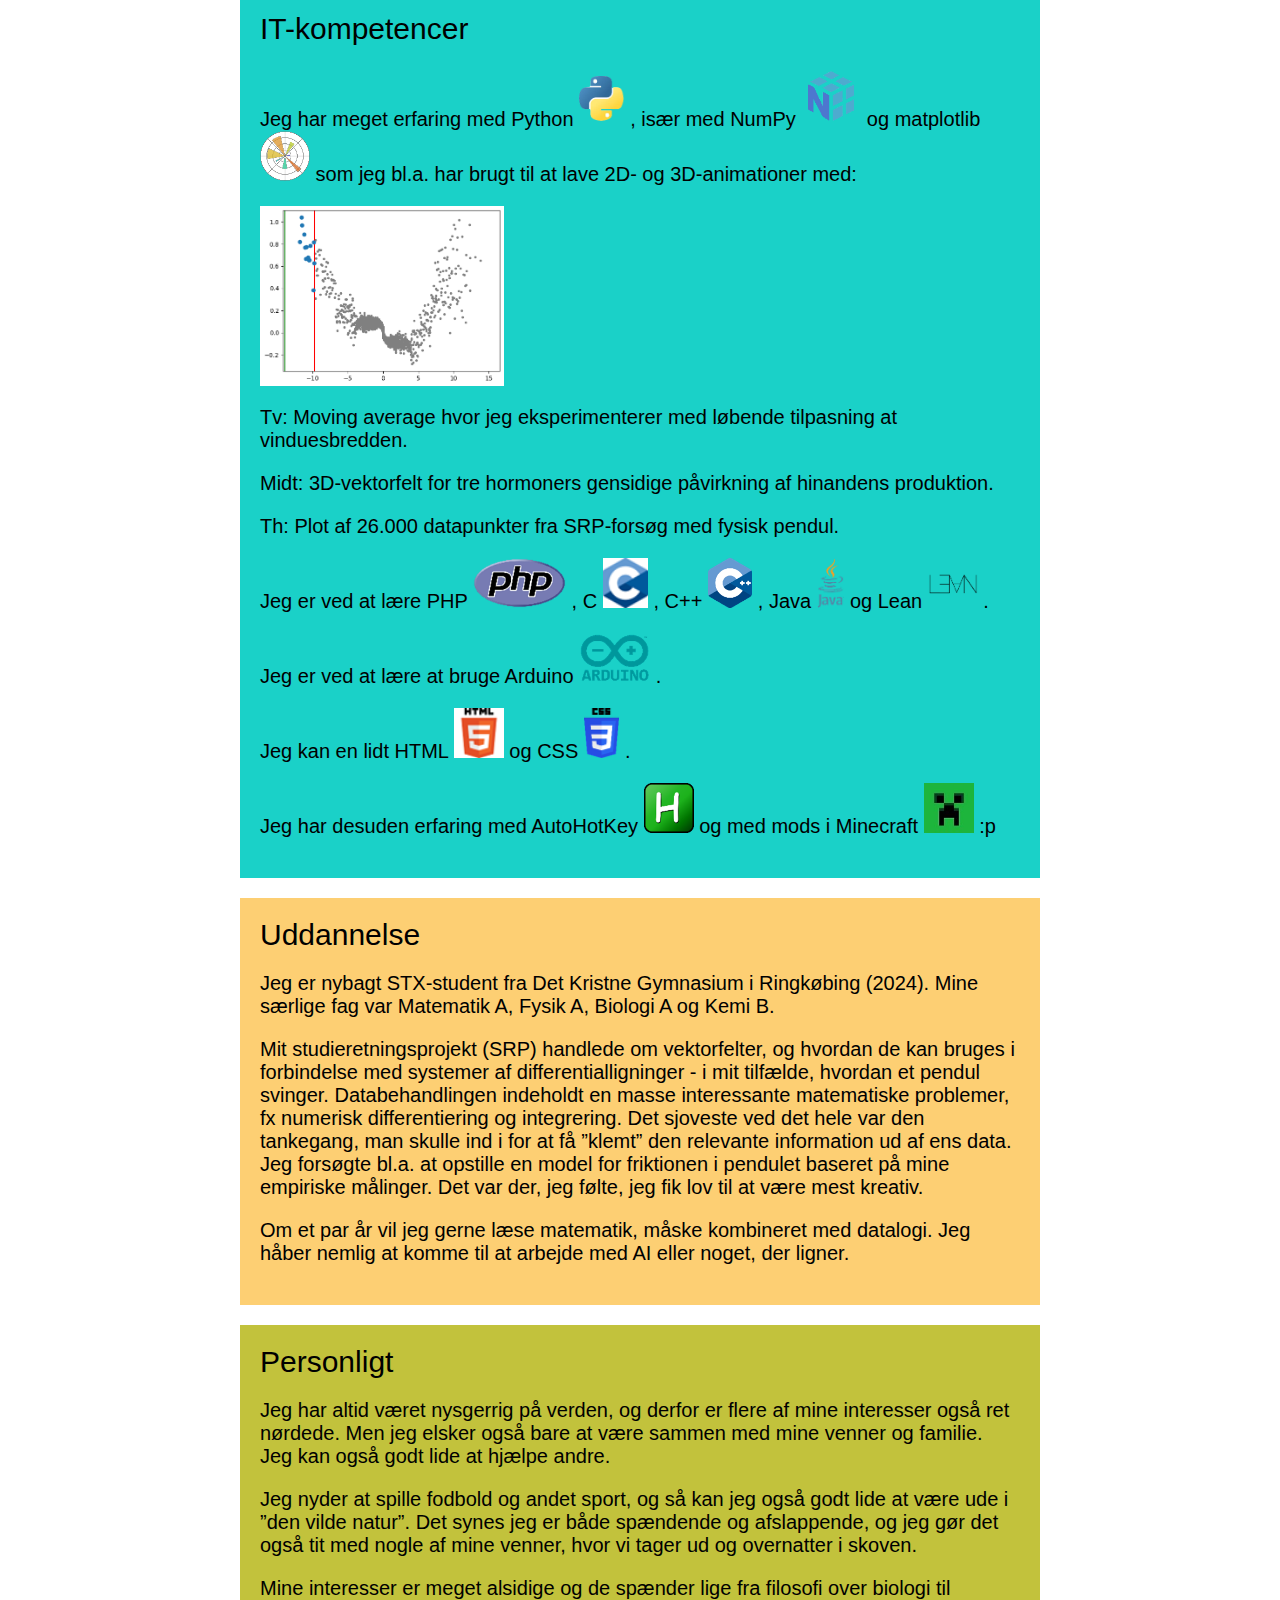
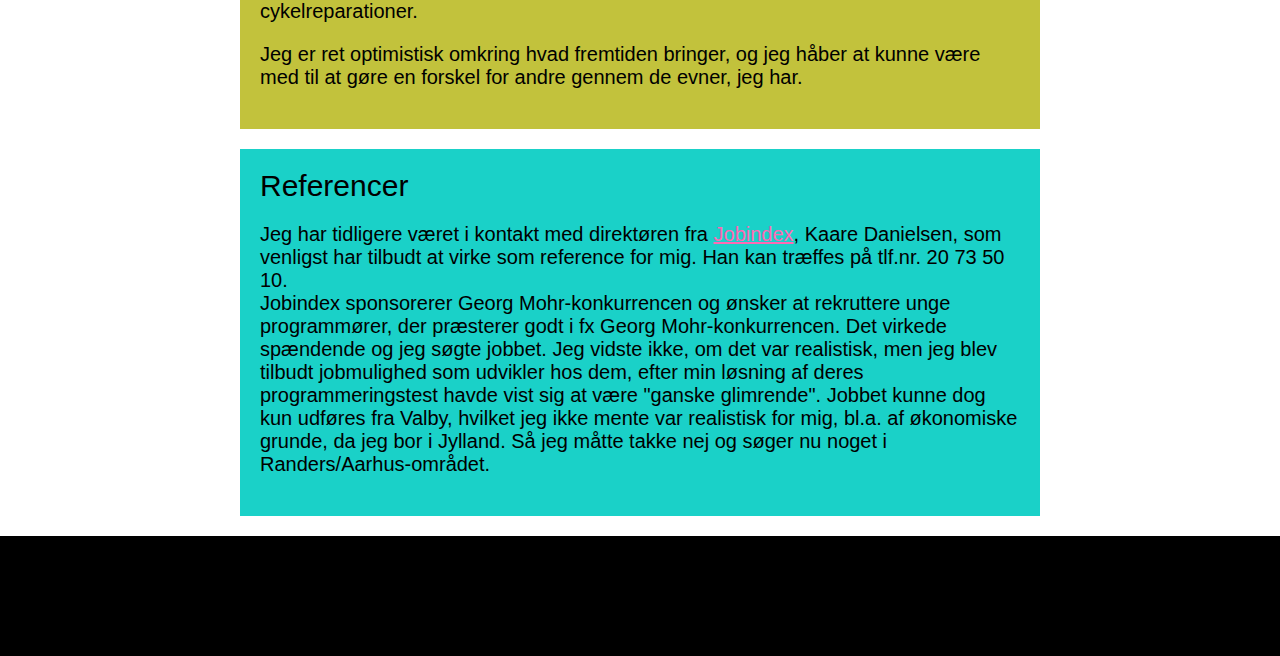
==== commit 9339d789: "Update index.html" ====
--- a/index.html
+++ b/index.html
@@ -14,7 +14,7 @@
     <h1>Theodor Boas Bech Myhre</h1>
 
     <div class="portraet-container">
-        <img class="portraet" src="img/mig-igen.jpg" alt="">
+        <img class="portraet" src="file.jpg" alt="">
     </div>
 
     <div class="main-content">
